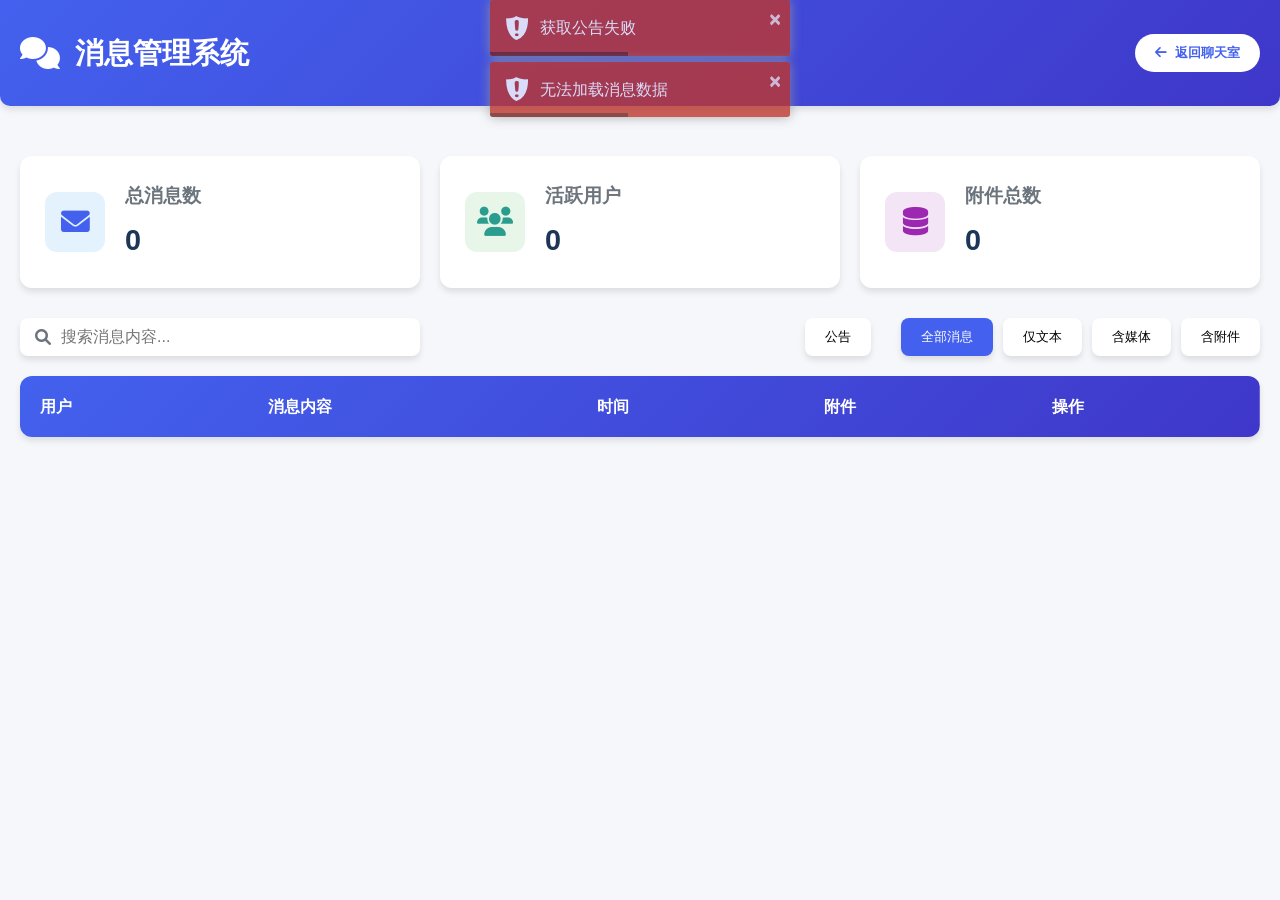
==== public/manage.html @ 32973bd2 "First push" ====
<!DOCTYPE html>
<html lang="zh-CN">
  <head>
    <meta charset="UTF-8" />
    <meta name="viewport" content="width=device-width, initial-scale=1.0" />
    <title>消息管理系统</title>
    <link rel="stylesheet" href="src/all.min.css" />
    <link rel="stylesheet" href="src/mi-sans.css" />
    <script src="src/jquery.min.js"></script>
    <link href="src/toastr.min.css" rel="stylesheet" />
    <script src="src/toastr.min.js"></script>
    <style>
      :root {
        --primary-color: #4361ee;
        --secondary-color: #3f37c9;
        --danger-color: #e63946;
        --success-color: #2a9d8f;
        --dark-color: #1d3557;
        --light-color: #f8f9fa;
        --gray-color: #6c757d;
        --border-color: #dee2e6;
        --shadow: 0 4px 6px rgba(0, 0, 0, 0.1);
      }

      a {
        color: #1cc5b4;
        display: flex;
        /* text-align: center; */
        /* font-size: 26px; */
        text-decoration: none;
        cursor: pointer;
        /* margin: 2rem auto; */
      }
      * {
        margin: 0;
        padding: 0;
        box-sizing: border-box;
        font-family: 'MiSans Normal', 'MiSans L3', 'Microsoft YaHei', 'Segoe UI', Tahoma, Geneva, Verdana, sans-serif;
      }

      body {
        background-color: #f5f7fb;
        color: #333;
        line-height: 1.6;
      }

      .container {
        max-width: 1400px;
        margin: 0 auto;
        padding: 20px;
      }

      header {
        background: linear-gradient(135deg, var(--primary-color), var(--secondary-color));
        color: white;
        padding: 10px 0;
        box-shadow: var(--shadow);
        margin-bottom: 30px;
        border-radius: 0 0 10px 10px;
      }
      .sys_msg {
        color: pink;
        background-color: rgb(27, 128, 223);
        width: auto;
        border-radius: 8px;
        padding: 2px 6px;
      }
      .gg {
        color: #fa56ec;
        margin-right: 7px;
      }
      .header-content {
        display: flex;
        justify-content: space-between;
        align-items: center;
      }

      .logo {
        display: flex;
        align-items: center;
        gap: 15px;
      }

      .logo i {
        font-size: 2rem;
      }

      .logo h1 {
        font-size: 1.8rem;
        font-weight: 600;
      }

      .back-btn {
        background-color: white;
        color: var(--primary-color);
        border: none;
        padding: 10px 20px;
        border-radius: 50px;
        font-weight: 600;
        cursor: pointer;
        transition: all 0.3s;
        display: flex;
        align-items: center;
        gap: 8px;
      }

      .back-btn:hover {
        background-color: #eef2ff;
        transform: translateY(-2px);
      }

      .stats-cards {
        display: grid;
        grid-template-columns: repeat(auto-fit, minmax(250px, 1fr));
        gap: 20px;
        margin-bottom: 30px;
      }

      .stat-card {
        background: white;
        border-radius: 12px;
        padding: 25px;
        box-shadow: var(--shadow);
        display: flex;
        align-items: center;
        gap: 20px;
      }

      .stat-icon {
        width: 60px;
        height: 60px;
        border-radius: 12px;
        display: flex;
        align-items: center;
        justify-content: center;
        font-size: 1.8rem;
      }

      .icon-messages {
        background: #e3f2fd;
        color: var(--primary-color);
      }
      .icon-users {
        background: #e8f5e9;
        color: var(--success-color);
      }
      .icon-storage {
        background: #f3e5f5;
        color: #9c27b0;
      }

      .stat-info h3 {
        font-size: 1.2rem;
        margin-bottom: 5px;
        color: var(--gray-color);
      }

      .stat-info p {
        font-size: 1.8rem;
        font-weight: 700;
        color: var(--dark-color);
      }

      .controls {
        display: flex;
        justify-content: space-between;
        margin-bottom: 20px;
        gap: 15px;
        flex-wrap: wrap;
      }

      .search-box {
        display: flex;
        align-items: center;
        background: white;
        border-radius: 8px;
        padding: 10px 15px;
        box-shadow: var(--shadow);
        flex-grow: 1;
        max-width: 400px;
      }

      .search-box i {
        color: var(--gray-color);
        margin-right: 10px;
      }

      .search-box input {
        border: none;
        outline: none;
        font-size: 1rem;
        width: 100%;
      }

      .filter-buttons {
        display: flex;
        gap: 10px;
      }

      .filter-btn {
        background: white;
        border: none;
        padding: 10px 20px;
        border-radius: 8px;
        cursor: pointer;
        font-weight: 500;
        box-shadow: var(--shadow);
        transition: all 0.3s;
        display: flex;
        align-items: center;
        gap: 8px;
      }

      .filter-btn.active {
        background: var(--primary-color);
        color: white;
      }

      .filter-btn:hover:not(.active) {
        background: #f0f0f0;
      }
      .ee-btn {
        background: white;
        margin-right: 20px;
        border: none;
        padding: 10px 20px;
        border-radius: 8px;
        cursor: pointer;
        font-weight: 500;
        box-shadow: var(--shadow);
        transition: all 0.3s;
        display: flex;
        align-items: center;
        gap: 8px;
      }

      .ee-btn:active {
        background: var(--primary-color);
        color: white;
      }

      .ee-btn:hover(.active) {
        background: #f0f0f0;
      }

      .messages-table {
        background: white;
        border-radius: 12px;
        overflow: hidden;
        box-shadow: var(--shadow);
        margin-bottom: 40px;
      }

      table {
        width: 100%;
        border-collapse: collapse;
      }

      thead {
        background: linear-gradient(135deg, var(--primary-color), var(--secondary-color));
        color: white;
      }

      th {
        padding: 18px 20px;
        text-align: left;
        font-weight: 600;
      }

      tbody tr {
        border-bottom: 1px solid var(--border-color);
      }

      tbody tr:last-child {
        border-bottom: none;
      }

      tbody tr:hover {
        background-color: #f8f9ff;
      }

      td {
        padding: 16px 20px;
      }

      .user-cell {
        display: flex;
        align-items: center;
        gap: 12px;
      }

      .user-avatar {
        width: 40px;
        height: 40px;
        border-radius: 50%;
        object-fit: cover;
      }

      .message-content {
        max-width: 400px;
        line-height: 1.5;
      }

      .message-preview {
        white-space: nowrap;
        overflow: hidden;
        text-overflow: ellipsis;
        max-width: 300px;
      }

      .attachment-badge {
        background: #e9ecef;
        color: var(--gray-color);
        padding: 3px 8px;
        border-radius: 20px;
        font-size: 0.85rem;
        display: inline-flex;
        align-items: center;
        gap: 4px;
        margin-top: 5px;
      }

      .actions-cell {
        display: flex;
        gap: 10px;
      }

      .action-btn {
        width: 36px;
        height: 36px;
        border-radius: 8px;
        border: none;
        cursor: pointer;
        display: flex;
        align-items: center;
        justify-content: center;
        transition: all 0.2s;
      }

      .edit-btn {
        background: #e3f2fd;
        color: var(--primary-color);
      }

      .delete-btn {
        background: #fde8e9;
        color: var(--danger-color);
      }

      .action-btn:hover {
        transform: translateY(-2px);
        box-shadow: 0 2px 5px rgba(0, 0, 0, 0.1);
      }

      .edit-btn:hover {
        background: #d0e4ff;
      }

      .delete-btn:hover {
        background: #fcd7d9;
      }

      /* 模态框样式 */
      .modal {
        display: none;
        position: fixed;
        top: 0;
        left: 0;
        width: 100%;
        height: 100%;
        background: rgba(0, 0, 0, 0.5);
        z-index: 1000;
        justify-content: center;
        align-items: center;
      }

      .modal-content {
        background: white;
        border-radius: 12px;
        width: 90%;
        max-width: 600px;
        box-shadow: 0 10px 30px rgba(0, 0, 0, 0.2);
        overflow: hidden;
      }

      .modal-header {
        background: linear-gradient(135deg, var(--primary-color), var(--secondary-color));
        color: white;
        padding: 20px;
        display: flex;
        justify-content: space-between;
        align-items: center;
      }

      .modal-header h2 {
        font-size: 1.4rem;
        font-weight: 600;
      }

      .close-modal {
        background: none;
        border: none;
        color: white;
        font-size: 1.5rem;
        cursor: pointer;
      }

      .modal-body {
        padding: 25px;
      }

      .form-group {
        margin-bottom: 20px;
      }

      .form-group label {
        display: block;
        margin-bottom: 8px;
        font-weight: 500;
        color: var(--dark-color);
      }

      .form-control {
        width: 100%;
        padding: 12px 15px;
        border: 1px solid var(--border-color);
        border-radius: 8px;
        font-size: 1rem;
        transition: border 0.3s;
      }

      .form-control:focus {
        border-color: var(--primary-color);
        outline: none;
        box-shadow: 0 0 0 3px rgba(67, 97, 238, 0.2);
      }

      textarea.form-control {
        min-height: 150px;
        resize: vertical;
      }

      .modal-footer {
        padding: 20px;
        background: #f8f9fa;
        display: flex;
        justify-content: flex-end;
        gap: 15px;
      }

      .btn {
        padding: 12px 25px;
        border-radius: 8px;
        border: none;
        font-weight: 600;
        cursor: pointer;
        transition: all 0.3s;
      }

      .btn-primary {
        background: var(--primary-color);
        color: white;
      }

      .btn-primary:hover {
        background: var(--secondary-color);
        transform: translateY(-2px);
      }

      .btn-secondary {
        background: #e9ecef;
        color: var(--gray-color);
      }

      .btn-secondary:hover {
        background: #dde0e4;
      }

      .btn-danger {
        background: var(--danger-color);
        color: white;
      }

      .btn-danger:hover {
        background: #d90429;
        transform: translateY(-2px);
      }
      #noticepreview-container {
        padding: 10px;
        border-radius: 8px;
        margin-top: 10px;
        margin-bottom: 20px;
        max-width: 75vh;
        background-color: #d8e2ec;
        border-bottom-left-radius: 4px;
        padding: 12px 16px;
        border-radius: 18px;
        position: relative;
        box-shadow: 0 2px 8px rgba(0, 0, 0, 0.08);
      }
      /* 响应式设计 */
      @media (max-width: 768px) {
        .header-content {
          flex-direction: column;
          gap: 15px;
          text-align: center;
        }

        .controls {
          flex-direction: column;
        }

        .search-box {
          max-width: 100%;
        }

        .filter-buttons {
          width: 100%;
          overflow-x: auto;
          padding-bottom: 10px;
        }

        table {
          display: block;
          overflow-x: auto;
        }

        .stat-card {
          flex-direction: column;
          text-align: center;
        }
      }
    </style>
  </head>
  <body>
    <header>
      <div class="container">
        <div class="header-content">
          <div class="logo">
            <i class="fas fa-comments"></i>
            <h1>消息管理系统</h1>
          </div>
          <button class="back-btn" onclick="window.location.href='/'"><i class="fas fa-arrow-left"></i> 返回聊天室</button>
        </div>
      </div>
    </header>

    <div class="container">
      <div class="stats-cards">
        <div class="stat-card">
          <div class="stat-icon icon-messages">
            <i class="fas fa-envelope"></i>
          </div>
          <div class="stat-info">
            <h3>总消息数</h3>
            <p id="total-messages">0</p>
          </div>
        </div>

        <div class="stat-card">
          <div class="stat-icon icon-users">
            <i class="fas fa-users"></i>
          </div>
          <div class="stat-info">
            <h3>活跃用户</h3>
            <p id="active-users">0</p>
          </div>
        </div>

        <div class="stat-card">
          <div class="stat-icon icon-storage">
            <i class="fas fa-database"></i>
          </div>
          <div class="stat-info">
            <h3>附件总数</h3>
            <p id="total-attachments">0</p>
          </div>
        </div>
      </div>

      <div class="controls">
        <div class="search-box">
          <i class="fas fa-search"></i>
          <input type="text" id="search-input" placeholder="搜索消息内容..." />
        </div>

        <div class="filter-buttons">
          <button class="ee-btn" onclick="openNoticeModal()">公告</button>
          <button class="filter-btn active" data-filter="all">全部消息</button>
          <button class="filter-btn" data-filter="text">仅文本</button>
          <button class="filter-btn" data-filter="media">含媒体</button>
          <button class="filter-btn" data-filter="attachments">含附件</button>
        </div>
      </div>

      <div class="messages-table">
        <table>
          <thead>
            <tr>
              <th>用户</th>
              <th>消息内容</th>
              <th>时间</th>
              <th>附件</th>
              <th>操作</th>
            </tr>
          </thead>
          <tbody id="messages-body">
            <!-- 消息将通过JS动态加载 -->
          </tbody>
        </table>
      </div>
    </div>

    <!-- 编辑消息模态框 -->
    <div class="modal" id="notice-modal">
      <div class="modal-content">
        <div class="modal-header">
          <h2>编辑公告</h2>
          <button class="close-modal">&times;</button>
        </div>
        <div class="modal-body">
          <div class="form-group">
            <label for="edit-timestamp">更新时间</label>
            <input type="text" id="edit-noticetimestamp" class="form-control" readonly />
          </div>

          <div class="form-group">
            <label for="edit-noticecontent">公告内容</label>
            <textarea id="edit-noticecontent" class="form-control"></textarea>
            <button class="btn btn-primary" id="noticeDefalut">默认</button>
          </div>

          <div class="form-group">
            <label>预览</label>
            <div id="noticepreview-container"><span class="gg">[公告] </span></div>
          </div>
        </div>
        <div class="modal-footer">
          <button class="btn btn-secondary" id="cancel-edit">取消</button>
          <button class="btn btn-primary" id="save-noticeedit">保存并发布</button>
        </div>
      </div>
    </div>

    <!-- 编辑消息模态框 -->
    <div class="modal" id="edit-modal">
      <div class="modal-content">
        <div class="modal-header">
          <h2>编辑消息</h2>
          <button class="close-modal">&times;</button>
        </div>
        <div class="modal-body">
          <div class="form-group">
            <label for="edit-username">用户</label>
            <input type="text" id="edit-username" class="form-control" readonly />
          </div>

          <div class="form-group">
            <label for="edit-timestamp">时间</label>
            <input type="text" id="edit-timestamp" class="form-control" readonly />
          </div>

          <div class="form-group">
            <label for="edit-content">message_id</label>
            <input id="edit-msgid" class="form-control" readonly />
          </div>

          <div class="form-group">
            <label for="edit-content">消息内容</label>
            <textarea id="edit-content" class="form-control"></textarea>
          </div>

          <div class="form-group">
            <label>附件</label>
            <div id="attachments-container"></div>
          </div>
        </div>
        <div class="modal-footer">
          <button class="btn btn-secondary" id="cancel-edit">取消</button>
          <button class="btn btn-primary" id="save-edit">保存更改</button>
        </div>
      </div>
    </div>

    <!-- 删除确认模态框 -->
    <div class="modal" id="delete-modal">
      <div class="modal-content">
        <div class="modal-header">
          <h2>删除消息</h2>
          <button class="close-modal">&times;</button>
        </div>
        <div class="modal-body">
          <p>确定要删除此消息吗？此操作不可恢复。</p>
          <p id="delete-message-preview"></p>
        </div>
        <div class="modal-footer">
          <button class="btn btn-secondary" id="cancel-delete">取消</button>
          <button class="btn btn-danger" id="confirm-delete">删除</button>
        </div>
      </div>
    </div>
    <script>
      toastr.options = {
        // toastr配置
        closeButton: true, //是否显示关闭按钮
        debug: false, //是否使用debug模式
        progressBar: true, //是否显示进度条，当为false时候不显示；当为true时候，显示进度条，当进度条缩短到0时候，消息通知弹窗消失
        positionClass: 'toast-top-center', //显示的动画位置
        showDuration: '400', //显示的动画时间
        hideDuration: '1000', //消失的动画时间
        timeOut: '3000', //展现时间
        extendedTimeOut: '1000', //加长展示时间
        showEasing: 'swing', //显示时的动画缓冲方式
        hideEasing: 'linear', //消失时的动画缓冲方式
        showMethod: 'fadeIn', //显示时的动画方式
        hideMethod: 'fadeOut', //消失时的动画方式
      }
    </script>
    <script src="src/manage.js"></script>
  </body>
</html>
---- public/src/mi-sans.css ----
@font-face {
  font-family: 'MiSans Normal';
  font-display: swap;
  src: url(webfonts/MiSans-Normal.ttf) format('truetype');
}
@font-face {
  font-family: 'MiSans L3';
  font-display: swap;
  src: url(webfonts/MiSans\ L3.ttf) format('truetype');
}
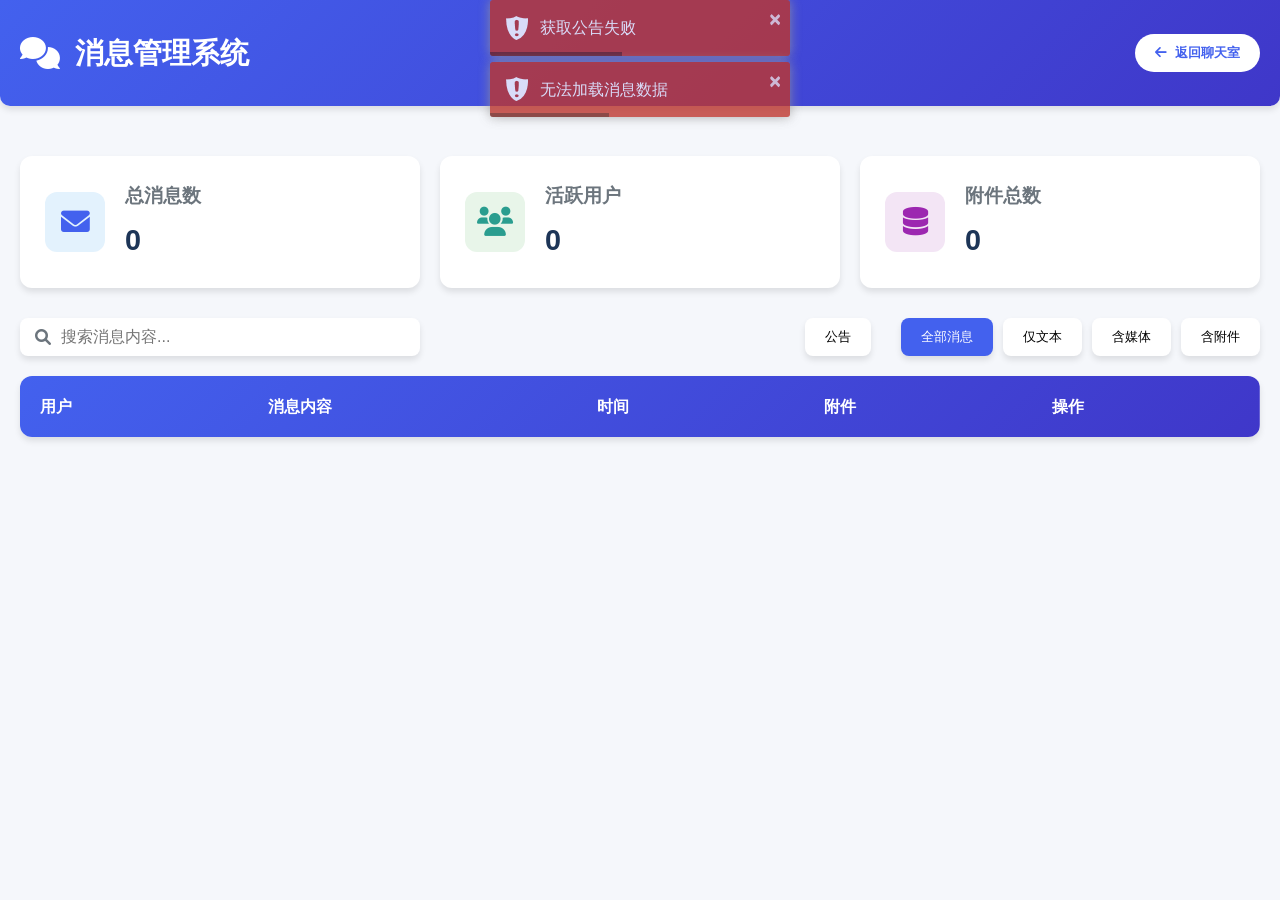
==== commit 53d4e498: "调整链接样式，改为 inline-flex，增加悬停效果" ====
--- a/public/manage.html
+++ b/public/manage.html
@@ -24,12 +24,16 @@
 
       a {
         color: #1cc5b4;
-        display: flex;
+        display: inline-flex;
         /* text-align: center; */
         /* font-size: 26px; */
         text-decoration: none;
         cursor: pointer;
         /* margin: 2rem auto; */
+      }
+      a:hover {
+        text-decoration: underline;
+        transition: text-decoration 0.3s ease;
       }
       * {
         margin: 0;
